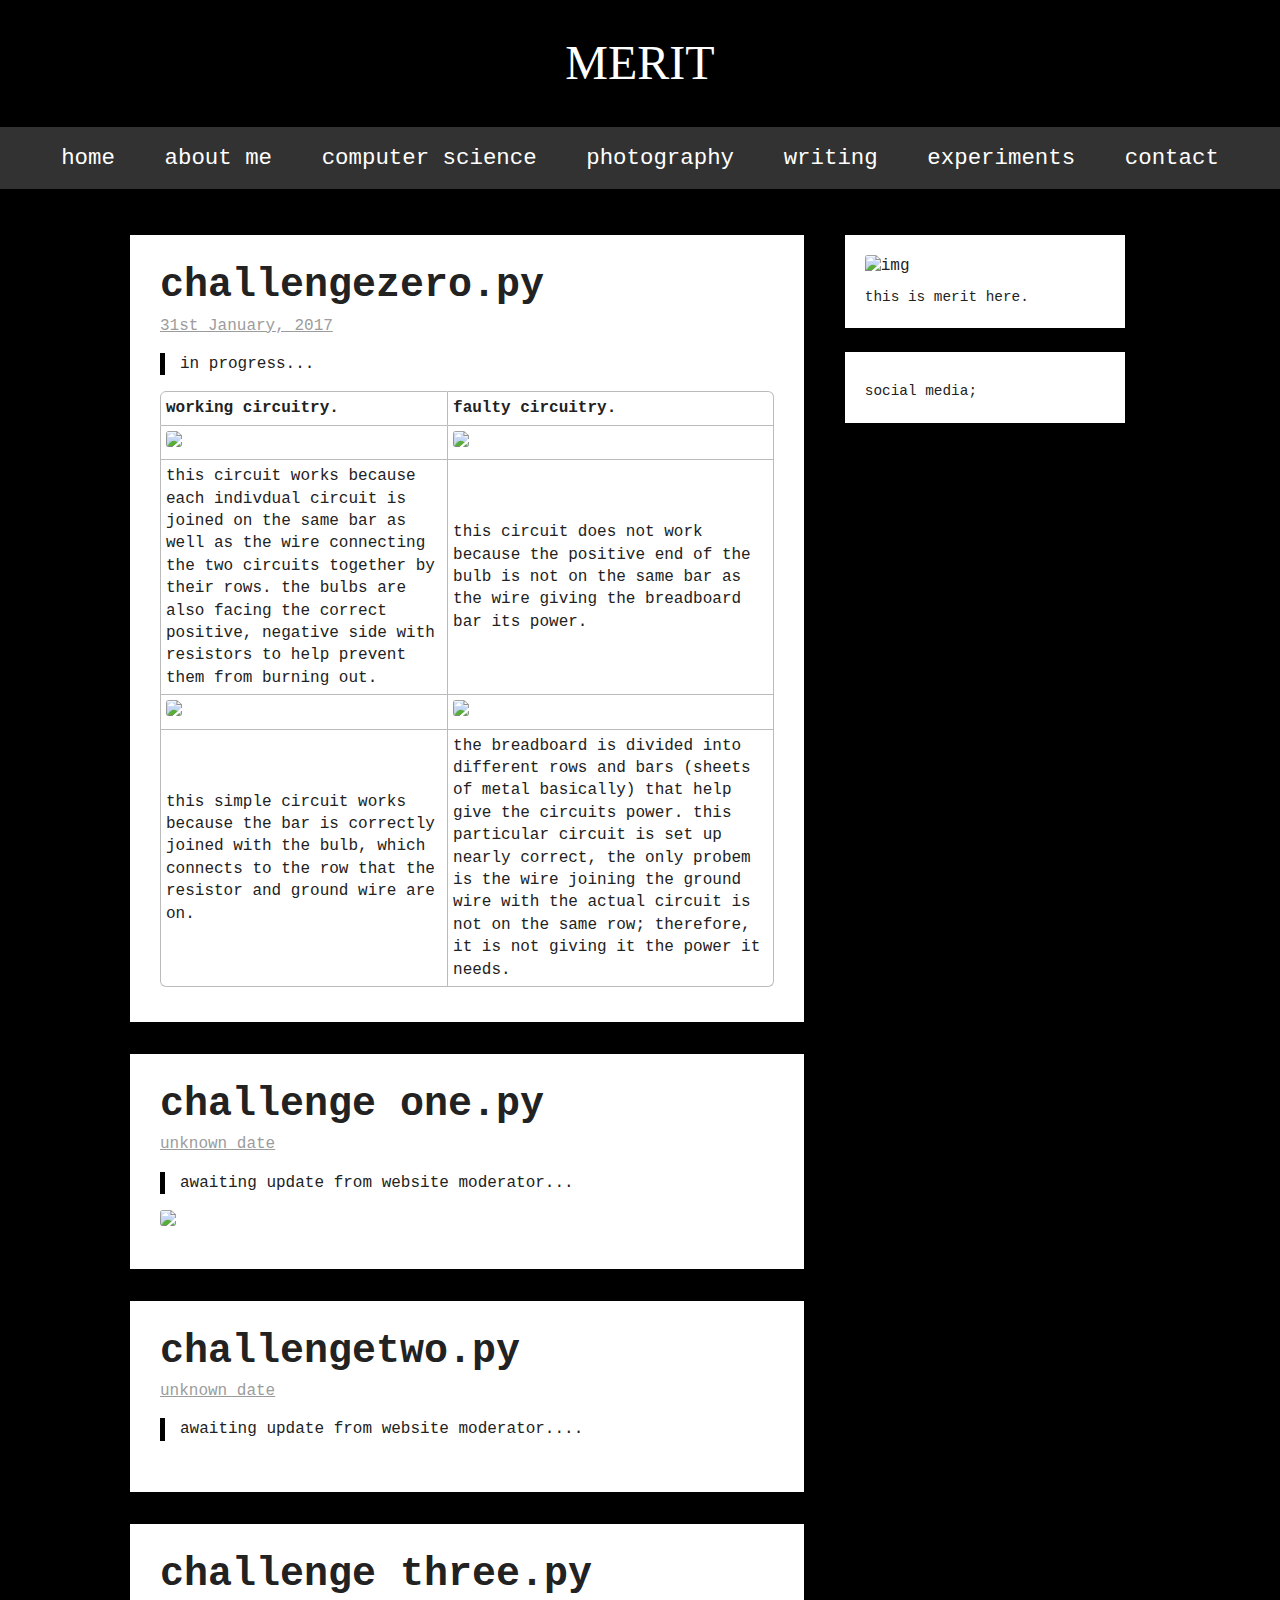
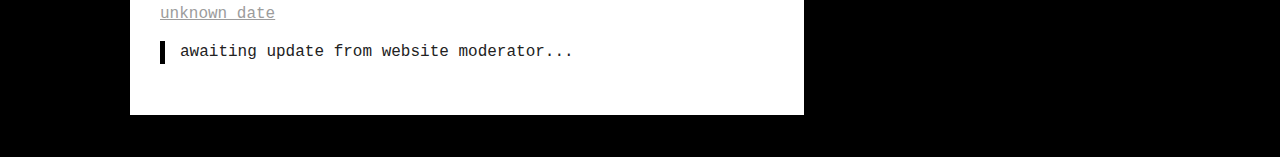
==== csblog.html @ 485e17fb "Update and rename csblogtest.html to csblog.html" ====
<!DOCTYPE html>

<html>
<head>

<title>Case #003</title>
 <link rel="stylesheet" type="text/css" href="csblogtest.css">
 <script language="javascript" type="text/javascript" src="csblogtest.js"></script>
 
</head> 
<body>

 <!-- BLOG FORMAT -->

 	<header>
		<h1 class="logo"><a href="#">MERIT</a></h1>
	</header>
	
	<nav>
  		<ul>
			<li class="nav-item"><a href="#" >home</a></li>
			<li class="nav-item"><a href="#" >about me</a></li>
			<li class="nav-item"><a href="https://csi003.github.io/project-001/cstest.html">computer science</a></li>
    			<li class="nav-item"><a href="#" >photography</a></li>
         	 	<li class="nav-item"><a href="#" >writing</a></li>
          		<li class="nav-item"><a href="#" >experiments</a></li>
          		<li class="nav-item"><a href="#" >contact</a></li>
		</ul>
			<div class="menu-bar">Menu
				<span class="hamburger-icon"><i class="fa fa-bars"></i></span>
			</div>
	</nav>
	
	<div class="container">
		  <div class="section">
			    <div class="col span_2_of_3">
				    
      	<div class="blog-post">
        	<h1 class="blog-title">challengezero.py</h1>
        	<h2 class="date">31st January, 2017</h2>
        	<p class="blog-content">in progress...</p>
			<table>
    				<tr>
        				<th>working circuitry.</th>
        				<th>faulty circuitry.</th>
    				</tr>
    				<tr>
        				<td><img src="challenge0 working.jpg"></td>
        				<td><img src="challenge0 faulty.jpg"></td>
    				</tr>
    				<tr>
        				<td>this circuit works because each indivdual circuit is joined on the same bar as well as the wire connecting the two circuits together by their rows. the bulbs are also facing the correct positive, negative side with resistors to help prevent them from burning out.</td>
        				<td>this circuit does not work because the positive end of the bulb is not on the same bar as the wire giving the breadboard bar its power. </td>
    				</tr>
    				<tr>
        				<td><img src="challenge0 working2.jpg"></td>
        				<td><img src="challenge0 faulty2.jpg"></td>
    				</tr>
    				<tr>
        				<td>this simple circuit works because the bar is correctly joined with the bulb, which connects to the row that the resistor and ground wire are on.</td>
        				<td>the breadboard is divided into different rows and bars (sheets of metal basically) that help give the circuits power. this particular circuit is set up nearly correct, the only probem is the wire joining the ground wire with the actual circuit is not on the same row; therefore, it is not giving it the power it needs.</td>
    				</tr>
			</table>	
      	</div>
		
	<div class="blog-post">
        	<h1 class="blog-title">challenge one.py</h1>
        	<h2 class="date">unknown date</h2>
        	<p class="blog-content">awaiting update from website moderator...</p>
		<img src="lightshow.gif">
      	</div>

	<div class="blog-post">
		<h1 class="blog-title">challengetwo.py</h1>
        	<h2 class="date">unknown date</h2>
            	<p class="blog-content">awaiting update from website moderator....</p>
	</div>
	<div class="blog-post">
        	<h1 class="blog-title">challenge three.py</h1>
        	<h2 class="date">unknown date</h2>
        	<p class="blog-content">awaiting update from website moderator...</p>
      	</div>
	
	</div>
        
		<aside class="col span_1_of_3">
			<div class="side-post">
			<img src="http://placehold.it/800x400&text=img" alt="img">
            		<p class="side-content">this is merit here.</p>
			</div>
				
			<div class="side-post">
			<p class="side-content">social media;</p>
			</div>
		</aside>
	</div>
		
	</div>
 
<!-- BLOG FORMAT END -->
 
</body>

</html>
---- csblogtest.css ----
/* BLOG FORMAT */

/* BASE STYLE */

body{
	margin: 0;
	padding: 0;
	font-size: 16px;
	line-height: 1.4em;
	color: #222;
	background: #000;
	font-family: Courier;
}

img{
	max-width: 100%;
	height: auto;
	border-radius: 3px;
}

a{
	text-decoration: none;
	color: inherit;
}

/* GRID */

.section {
	clear: both;
	padding: 0;
	margin: 0;
}

.col {
	display: block;
	float:left;
	margin: 1% 0 1% 1.6%;
}
.col:first-child { margin-left: 0; }

.span_3_of_3 {
	width: 100%;
}
.span_2_of_3 {
	width: 66.1%;
}
.span_1_of_3 {
	width: 32.2%;
}

/* HEAD & NAV */

header{
	max-width: 100%;
	background: #222; /*FallBack*/
	background: rgba(0,0,0,.6);
	padding: 20px;
}

nav{
	width: 100%;
	margin-bottom: 1em;
	background: #323232;
	font-family: Courier;
}

.logo{
	text-align: center;
	color: #fff;
	font-size: 3em;
	font-weight: 400;
	font-family: Monaco;
}

ul{
	padding: 0;
	margin: 0;
	overflow: hidden;
	color: #fff;
	text-align: center;
	-webkit-transition: max-height 0.5s;
	transition: max-height 0.5s;
}

.nav-item{
	display: inline-block;
	padding: 20px;
	font-size: 1.4em;
	-webkit-transition: background .5s;
	transition: background .5s
}

.nav-item:hover{
	background: #474747;
	cursor: pointer;
}

.menu-bar{
	width: 100%;
	-webkit-box-sizing: border-box;
  -ms-box-sizing: border-box;
  box-sizing: border-box;
	background: #2d2d2d;
	text-align: left;
	padding: 15px 20px;
	color: #fff;
	font-size: 1.4em;
	cursor: pointer;
	display: none;
}

.hamburger-icon{
	float: right;
	clear: both;
	margin-top: -5px;
	font-size: 1.4em;
}

/* BLOG POSTS */

.container{
	max-width: 1020px;
	margin: 0 auto;
	padding: 20px;
}

.blog-post{
	background: #fff;
	margin: 0 auto 2em auto;
	padding: 35px 30px;
	box-shadow: 5px 5px 15px -1px rgba(0,0,0,0.3);
}

.side-post{
	background: #fff;
	margin: 0 auto 1.5em auto;
	width: 15em;
	padding: 20px;
}

.blog-content{
	font-size: 1em;
	border-left: 5px solid #000;
	padding-left: 15px;
}

.side-content{
	font-size: .9em;
	margin-top: 8px;
	margin-bottom: 0;
}

.blog-title{
	font-size: 2.5em;
	margin-top: 5px;
}

.date{
	font-size: 1em;
	font-weight: 400;
	color: #9C9C9C;
	margin-top: -10px;
	text-decoration: underline;
	text-decoration-color: currentColor;
}

/* MEDIA QUERIES */

/* @900px*/
@media only screen and (max-width: 56.25em) {
	.col{ margin: 1% 0 1% 0%;}
	.span_3_of_3, .span_2_of_3, .span_1_of_3{ width: 100%; }
	.side-post{ width: 42%;
			   float: left;
			   margin: -2% 0 1% 1.6%;}
}

/* @685px*/
@media only screen and (max-width: 42.813em) {
	.side-post{ width: auto;
				padding: 15px;
			    margin: -2% auto 8% auto; }
	.blog-title{ font-size: 1.95em; }
	.date{ font-size: .9em; }		
}

/* @480px */
@media only screen and (max-width: 30em){
	nav ul{ max-height: 0; }
	.reveal{ max-height:19em; }
	nav ul .nav-item{ -webkit-box-sizing: border-box;
		 			  -moz-box-sizing: border-box;
     				  -ms-box-sizing: border-box;
        			  box-sizing: border-box;
					  width:100%;
		 			  padding: 15px; }
	
	.menu-bar{ display: block; }

}

/* @380px*/
@media only screen and (max-width: 23.75em) {
	.blog-content, .post-link{ font-size: .9em; }
	.side-content{ font-size: .8em; }
	.button{ padding: 10px 15px; }
	.nav-item{ font-size: 1.2em; }
}

/* BlOG FORMAT END */

/* TABLE FORMAT */

table {
  border-collapse: separate;
  border-spacing: 0;
  min-width: 350px;
}
table tr th,
table tr td {
  border-right: 1px solid #bbb;
  border-bottom: 1px solid #bbb;
  padding: 5px;
}
table tr th:first-child,
table tr td:first-child {
  border-left: 1px solid #bbb;
}
table tr th {
  background: #;
  border-top: 1px solid #bbb;
  text-align: left;
}

/* top-left border-radius */
table tr:first-child th:first-child {
  border-top-left-radius: 6px;
}

/* top-right border-radius */
table tr:first-child th:last-child {
  border-top-right-radius: 6px;
}

/* bottom-left border-radius */
table tr:last-child td:first-child {
  border-bottom-left-radius: 6px;
}

/* bottom-right border-radius */
table tr:last-child td:last-child {
  border-bottom-right-radius: 6px;
}

/* TABLE FORMAT END */
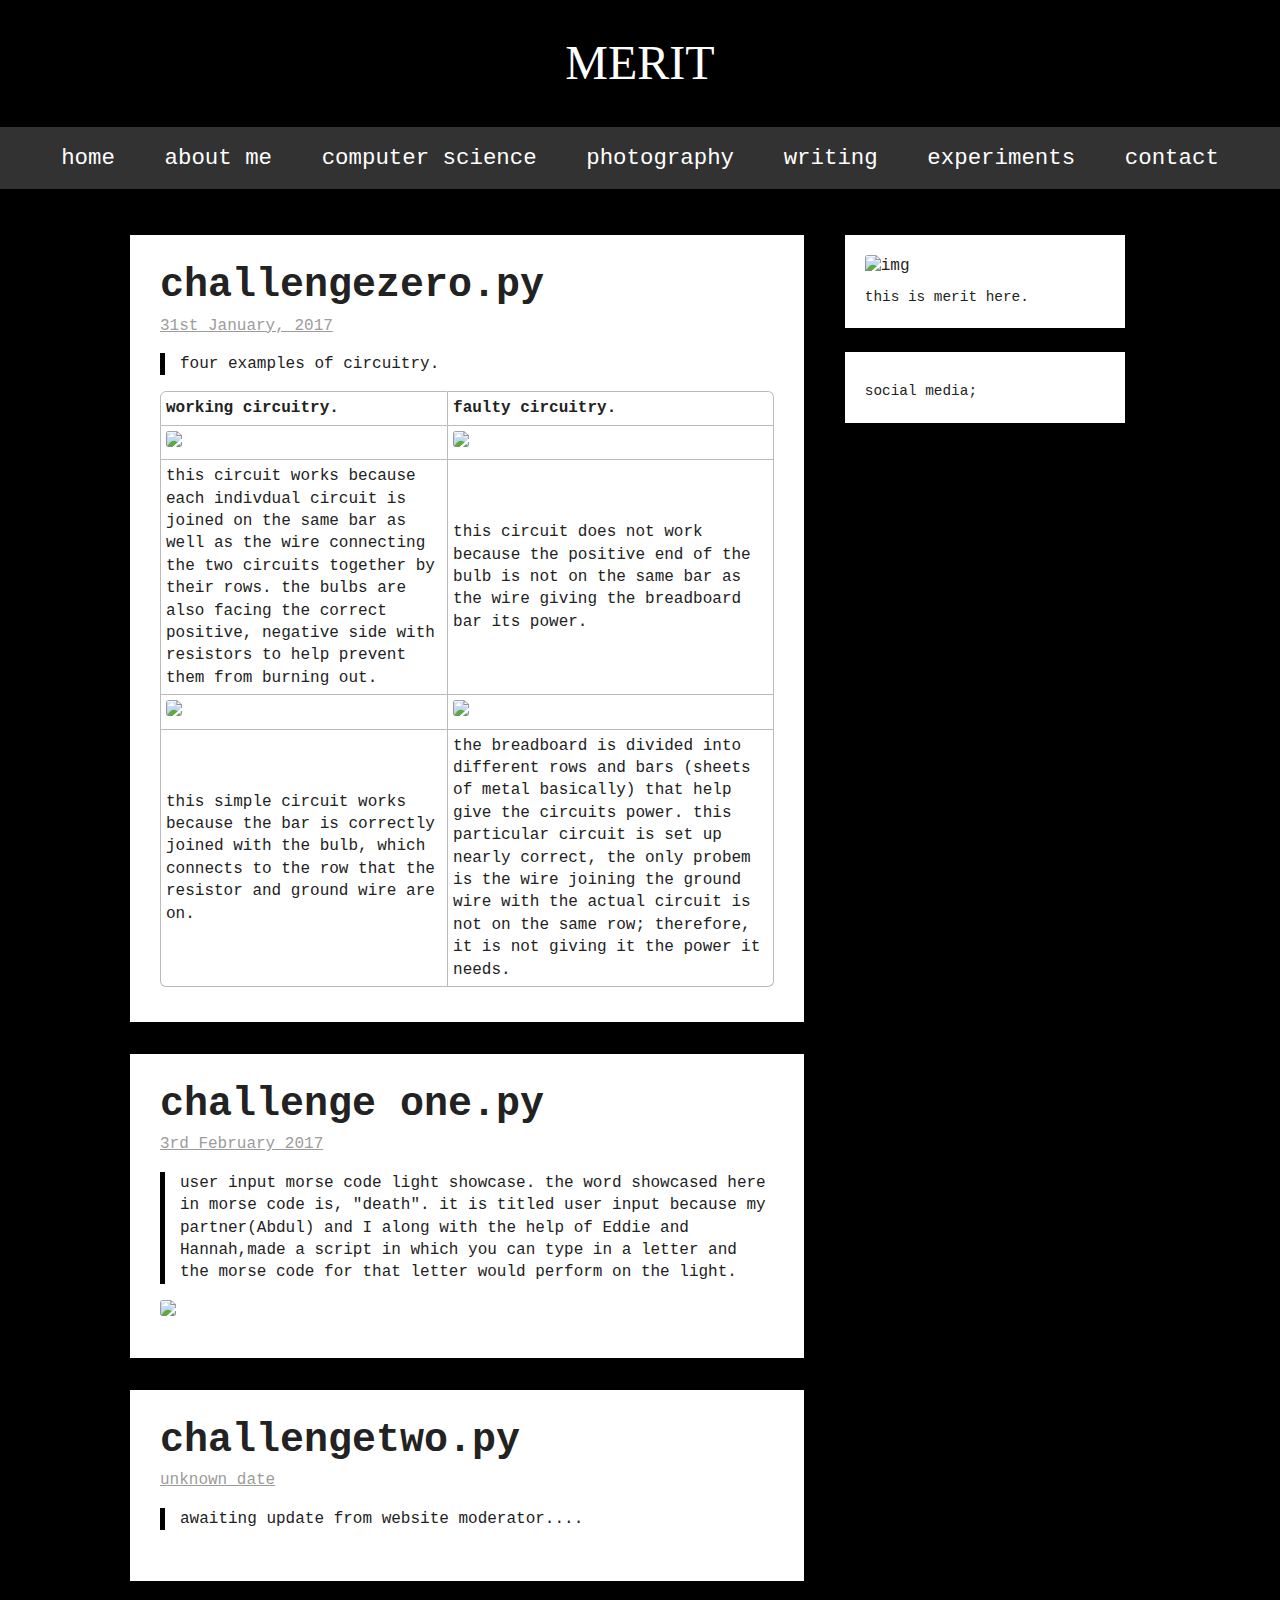
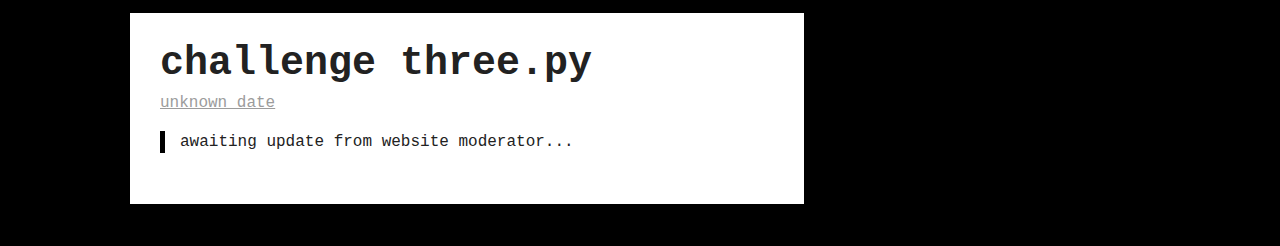
==== commit 3a112bc2: "Update csblog.html" ====
--- a/csblog.html
+++ b/csblog.html
@@ -20,7 +20,7 @@
   		<ul>
 			<li class="nav-item"><a href="#" >home</a></li>
 			<li class="nav-item"><a href="#" >about me</a></li>
-			<li class="nav-item"><a href="https://csi003.github.io/project-001/cstest.html">computer science</a></li>
+			<li class="nav-item"><a href="https://csi003.github.io/project-001/computerscience.html">computer science</a></li>
     			<li class="nav-item"><a href="#" >photography</a></li>
          	 	<li class="nav-item"><a href="#" >writing</a></li>
           		<li class="nav-item"><a href="#" >experiments</a></li>
@@ -38,7 +38,7 @@
       	<div class="blog-post">
         	<h1 class="blog-title">challengezero.py</h1>
         	<h2 class="date">31st January, 2017</h2>
-        	<p class="blog-content">in progress...</p>
+        	<p class="blog-content">four examples of circuitry.</p>
 			<table>
     				<tr>
         				<th>working circuitry.</th>
@@ -65,8 +65,8 @@
 		
 	<div class="blog-post">
         	<h1 class="blog-title">challenge one.py</h1>
-        	<h2 class="date">unknown date</h2>
-        	<p class="blog-content">awaiting update from website moderator...</p>
+        	<h2 class="date">3rd February 2017</h2>
+        	<p class="blog-content">user input morse code light showcase. the word showcased here in morse code is, "death". it is titled user input because my partner(Abdul) and I along with the help of Eddie and Hannah,made a script in which you can type in a letter and the morse code for that letter would perform on the light. </p>
 		<img src="lightshow.gif">
       	</div>
 
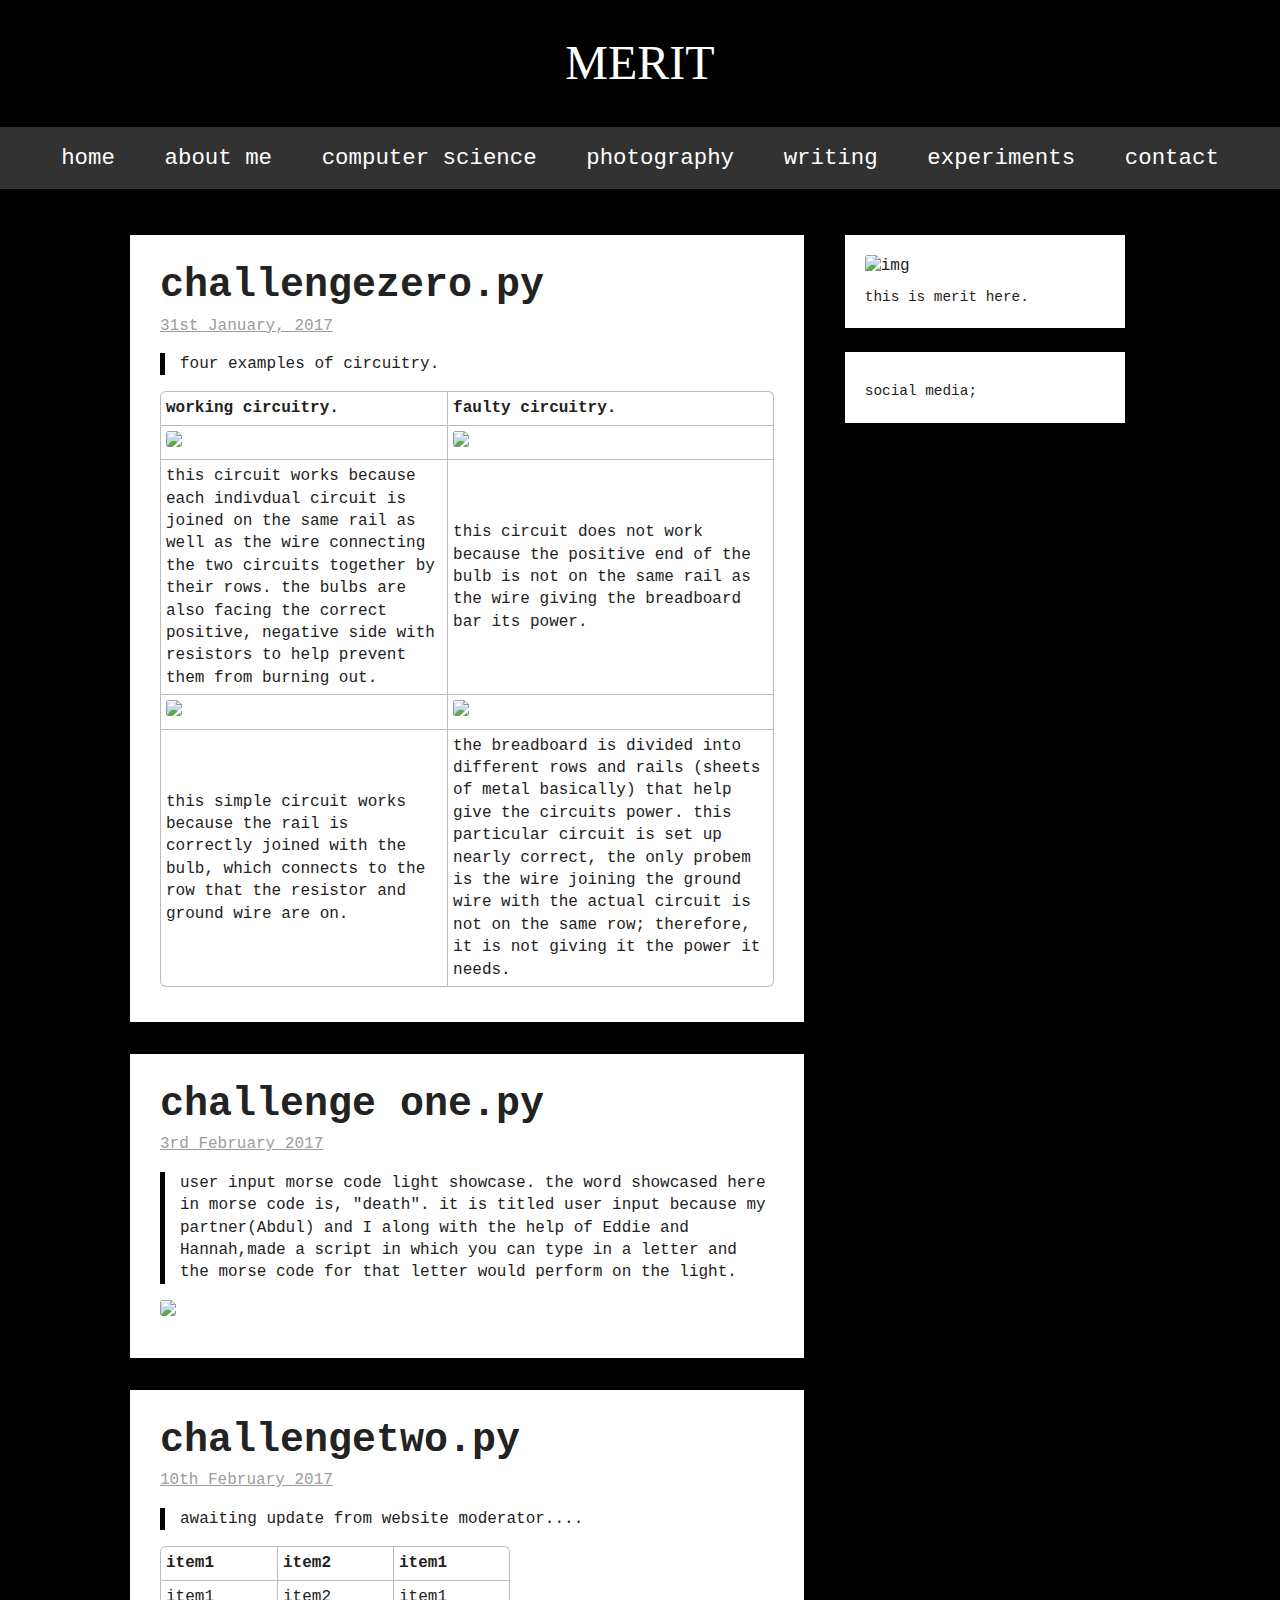
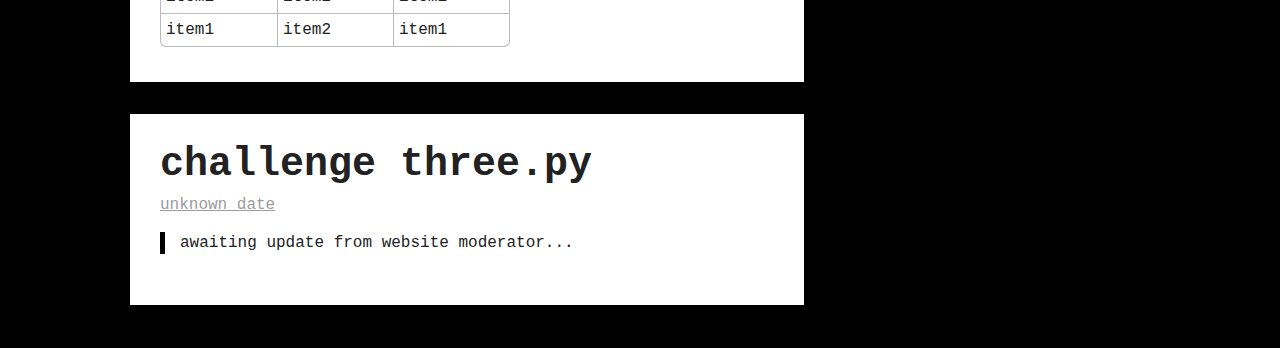
==== commit b648daf7: "Update csblog.html" ====
--- a/csblog.html
+++ b/csblog.html
@@ -20,7 +20,7 @@
   		<ul>
 			<li class="nav-item"><a href="#" >home</a></li>
 			<li class="nav-item"><a href="#" >about me</a></li>
-			<li class="nav-item"><a href="https://csi003.github.io/project-001/computerscience.html">computer science</a></li>
+			<li class="nav-item"><a href="https://csi003.github.io/project-001/cstest.html">computer science</a></li>
     			<li class="nav-item"><a href="#" >photography</a></li>
          	 	<li class="nav-item"><a href="#" >writing</a></li>
           		<li class="nav-item"><a href="#" >experiments</a></li>
@@ -49,16 +49,16 @@
         				<td><img src="challenge0 faulty.jpg"></td>
     				</tr>
     				<tr>
-        				<td>this circuit works because each indivdual circuit is joined on the same bar as well as the wire connecting the two circuits together by their rows. the bulbs are also facing the correct positive, negative side with resistors to help prevent them from burning out.</td>
-        				<td>this circuit does not work because the positive end of the bulb is not on the same bar as the wire giving the breadboard bar its power. </td>
+        				<td>this circuit works because each indivdual circuit is joined on the same rail as well as the wire connecting the two circuits together by their rows. the bulbs are also facing the correct positive, negative side with resistors to help prevent them from burning out.</td>
+        				<td>this circuit does not work because the positive end of the bulb is not on the same rail as the wire giving the breadboard bar its power. </td>
     				</tr>
     				<tr>
         				<td><img src="challenge0 working2.jpg"></td>
         				<td><img src="challenge0 faulty2.jpg"></td>
     				</tr>
     				<tr>
-        				<td>this simple circuit works because the bar is correctly joined with the bulb, which connects to the row that the resistor and ground wire are on.</td>
-        				<td>the breadboard is divided into different rows and bars (sheets of metal basically) that help give the circuits power. this particular circuit is set up nearly correct, the only probem is the wire joining the ground wire with the actual circuit is not on the same row; therefore, it is not giving it the power it needs.</td>
+        				<td>this simple circuit works because the rail is correctly joined with the bulb, which connects to the row that the resistor and ground wire are on.</td>
+        				<td>the breadboard is divided into different rows and rails (sheets of metal basically) that help give the circuits power. this particular circuit is set up nearly correct, the only probem is the wire joining the ground wire with the actual circuit is not on the same row; therefore, it is not giving it the power it needs.</td>
     				</tr>
 			</table>	
       	</div>
@@ -72,8 +72,25 @@
 
 	<div class="blog-post">
 		<h1 class="blog-title">challengetwo.py</h1>
-        	<h2 class="date">unknown date</h2>
+        	<h2 class="date">10th February 2017</h2>
             	<p class="blog-content">awaiting update from website moderator....</p>
+			<table>
+    				<tr>
+        				<th>item1</th>
+        				<th>item2</th>
+        				<th>item1</th>
+    				</tr>
+    				<tr>
+        				<td>item1</td>
+        				<td>item2</td>
+        				<td>item1</td>
+    				</tr>
+    				<tr>
+        				<td>item1</td>
+        				<td>item2</td>
+        				<td>item1</td>
+    				</tr>
+			</table>
 	</div>
 	<div class="blog-post">
         	<h1 class="blog-title">challenge three.py</h1>
@@ -85,7 +102,7 @@
         
 		<aside class="col span_1_of_3">
 			<div class="side-post">
-			<img src="http://placehold.it/800x400&text=img" alt="img">
+			<img src="u got games on ur phone.jpg" alt="img">
             		<p class="side-content">this is merit here.</p>
 			</div>
 				
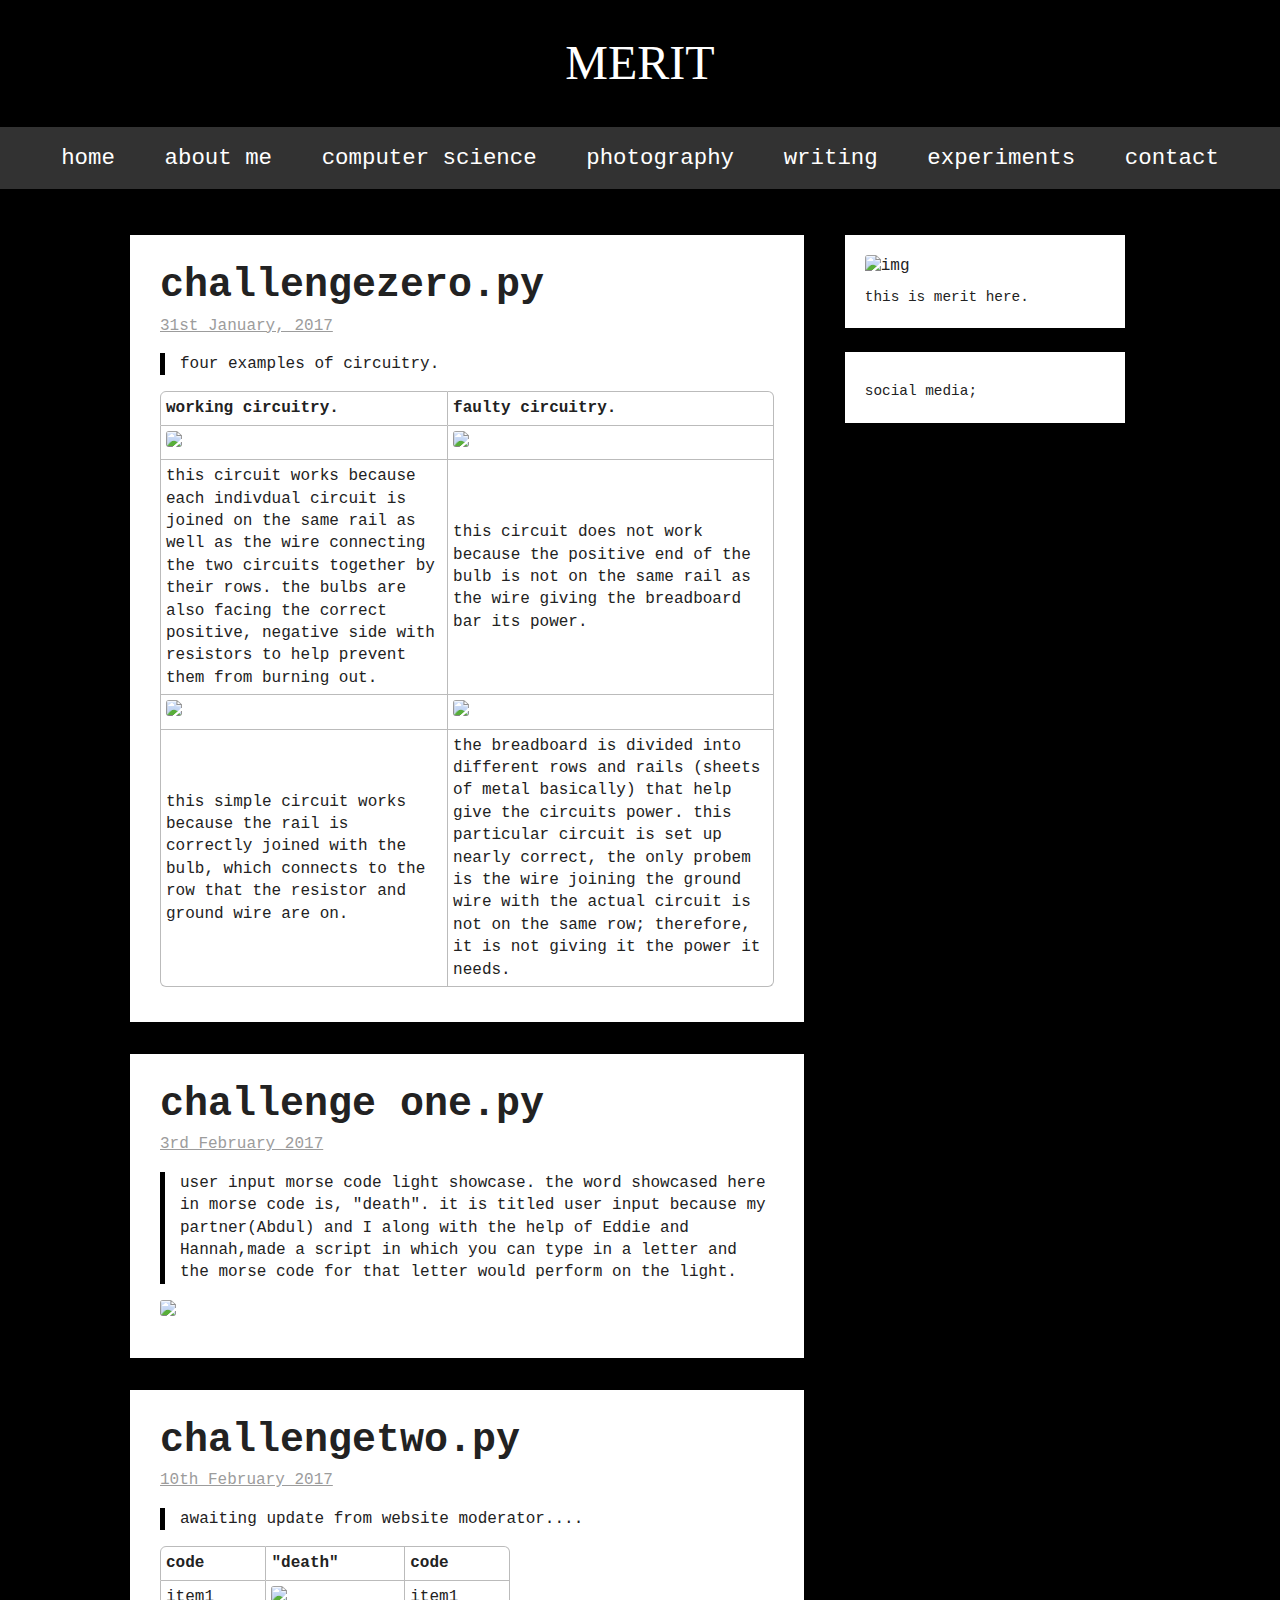
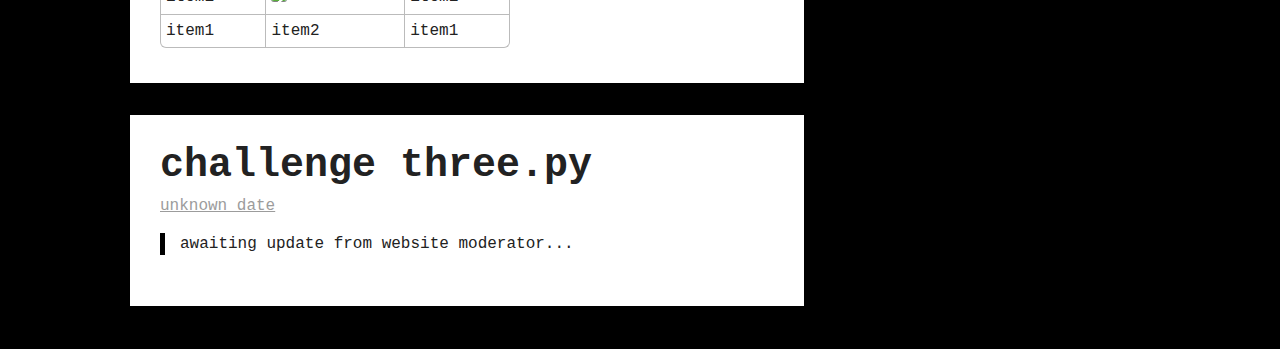
==== commit 8e922f15: "Update csblog.html" ====
--- a/csblog.html
+++ b/csblog.html
@@ -76,13 +76,13 @@
             	<p class="blog-content">awaiting update from website moderator....</p>
 			<table>
     				<tr>
-        				<th>item1</th>
-        				<th>item2</th>
-        				<th>item1</th>
+        				<th>code</th>
+        				<th>"death"</th>
+        				<th>code</th>
     				</tr>
     				<tr>
         				<td>item1</td>
-        				<td>item2</td>
+        				<td><img src="lightshow.gif"></td>
         				<td>item1</td>
     				</tr>
     				<tr>
